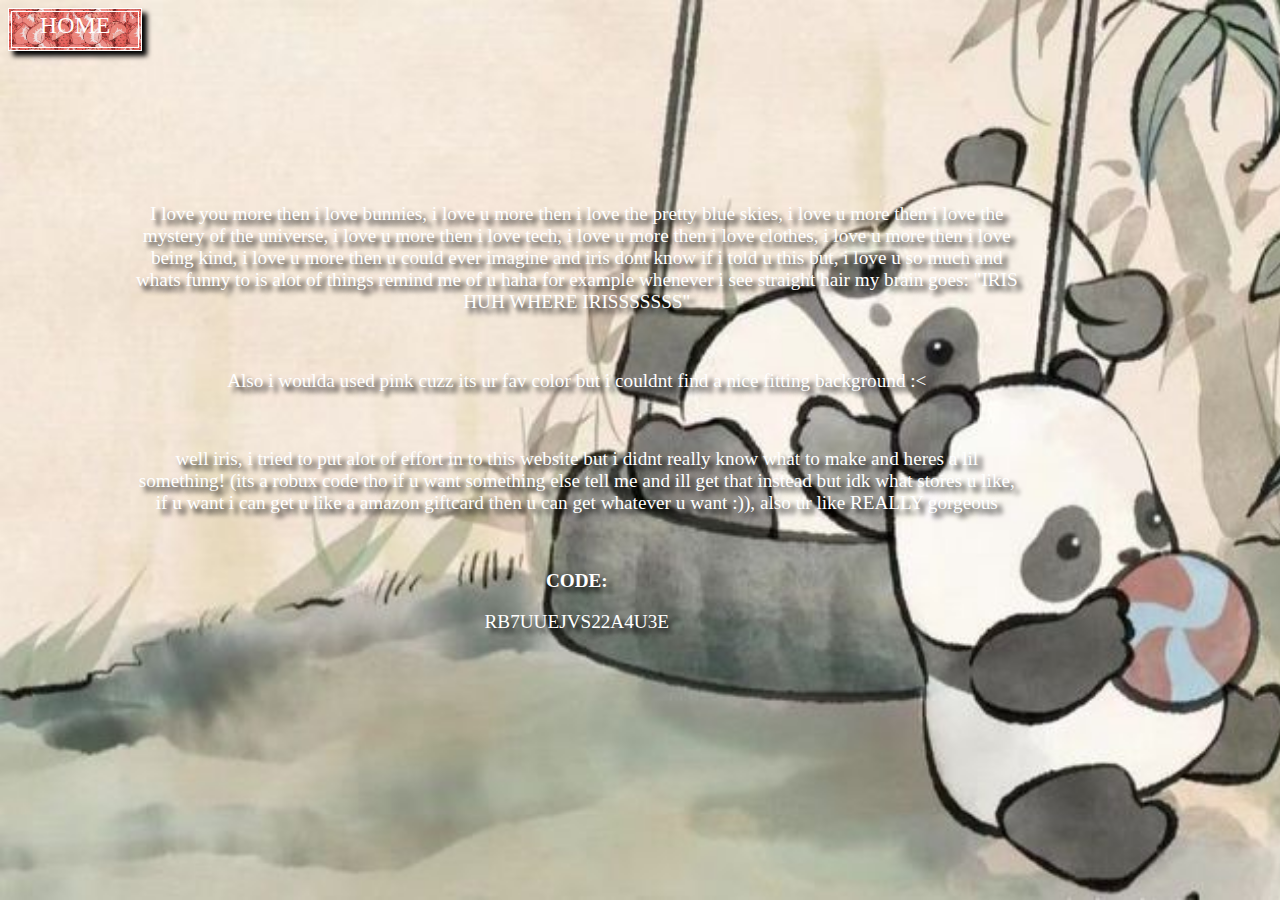
==== webpages/final.html @ 19e6ead0 "Initial commit" ====
<html lang="en">
<head>
    <meta charset="UTF-8">
    <meta name="viewport" content="width=device-width, initial-scale=1.0">
    <link rel="stylesheet" href="../css/MAINCSS.css">
    <link rel="icon" href="../images/favicon.jpg">
    <link rel="stylesheet" href="../css/home.css">
    <title>The end:D</title>
</head>
<body>
    <div id="HOME"> <a href="../index.html">HOME </a></div>
    <p> I love you more then i love bunnies, i love u more then i love the pretty blue skies, i love u more then i love the mystery of the universe, i love u more then i love tech, i love u more then i love clothes, i love u more then i love being kind, i love u more then u could ever imagine and iris dont know if i told u this but, i love u so much and whats funny to is alot of things remind me of u haha for example whenever i see straight hair my brain goes: "IRIS HUH WHERE IRISSSSSSS"</p>
    <br>
    <p>Also i woulda used pink cuzz its ur fav color but i couldnt find a nice fitting background :<</p>
    <br>
    <p>well iris, i tried to put alot of effort in to this website but i didnt really know what to make and heres a lil something! (its a robux code tho if u want something else tell me and ill get that instead but idk what stores u like, if u want i can get u like a amazon giftcard then u can get whatever u want :)), also ur like REALLY gorgeous</p>
  <br>  <b><p>CODE:</p></b>

  <p>RB7UUEJVS22A4U3E</p>
</body>
</html>
---- css/MAINCSS.css ----
body {
    background-image: url(../images/background.jpg);
    background-size: cover;
}


h1 {
    position: relative; 
    top: 15%;
    font-family:cursive;
    font-size: 150%;
    text-align: center;
    color: rgb(255, 255, 255);
    text-shadow: 5px 5px 5px black;
}
p {
    position: relative;
    top: 15%;
    font-family:cursive;
    font-size: 120%;
    text-align: center;
    color: rgb(255, 255, 255);
    text-shadow: 5px 5px 5px black;
    width: 70%;
    left: 10%;
}
h3 {
    position: relative;
    top: 15%;
    font-family:cursive;
    font-size: 120%;
    text-align: center;
    color: rgb(245, 245, 245);
    text-shadow: 5px 5px 5px black;
}

.container {
    font-size: 400% ;
    position: absolute;
    width: 100%;
    height: 15%;
    background-color: rgba(14, 126, 42, 0.327);
    text-align: center;
    top: 0;
    left: 0;
    font-family: cursive;
    color: rgb(255, 255, 255);
    text-shadow: 5px 5px 5px rgba(255, 255, 255, 0.625);  
}

.sidecontainer {
    font-size: 200% ;
    position: absolute;
    width: 10%;
    height: 100%;
    background-color: rgba(255, 255, 255, 0.87);
    text-align: center;
    top: 0;
    left: 0;
    font-family: cursive;
    color: rgb(14, 126, 42);
    text-shadow: 5px 5px 5px rgba(14, 126, 42, 0.327); 
    transition: all 0.5s ease;
}



ul {
    padding-left: 0;
    list-style-type: none;
}
a {
    list-style-type: none;
    display: inline-block;
    text-decoration: none;
    color: inherit;
}
---- css/home.css ----
#HOME {
    width: 10%;
    height: 4%;
    border-style: double;
    font-size: 150%;
    text-align: center;
    box-shadow: 5px 5px 5px black;
    background-image: url(../images/extrabg.jpg);
    background-size: contain;
    border-width: 4px;
    border-color: white;
    color: white;
    font-family: cursive;
}
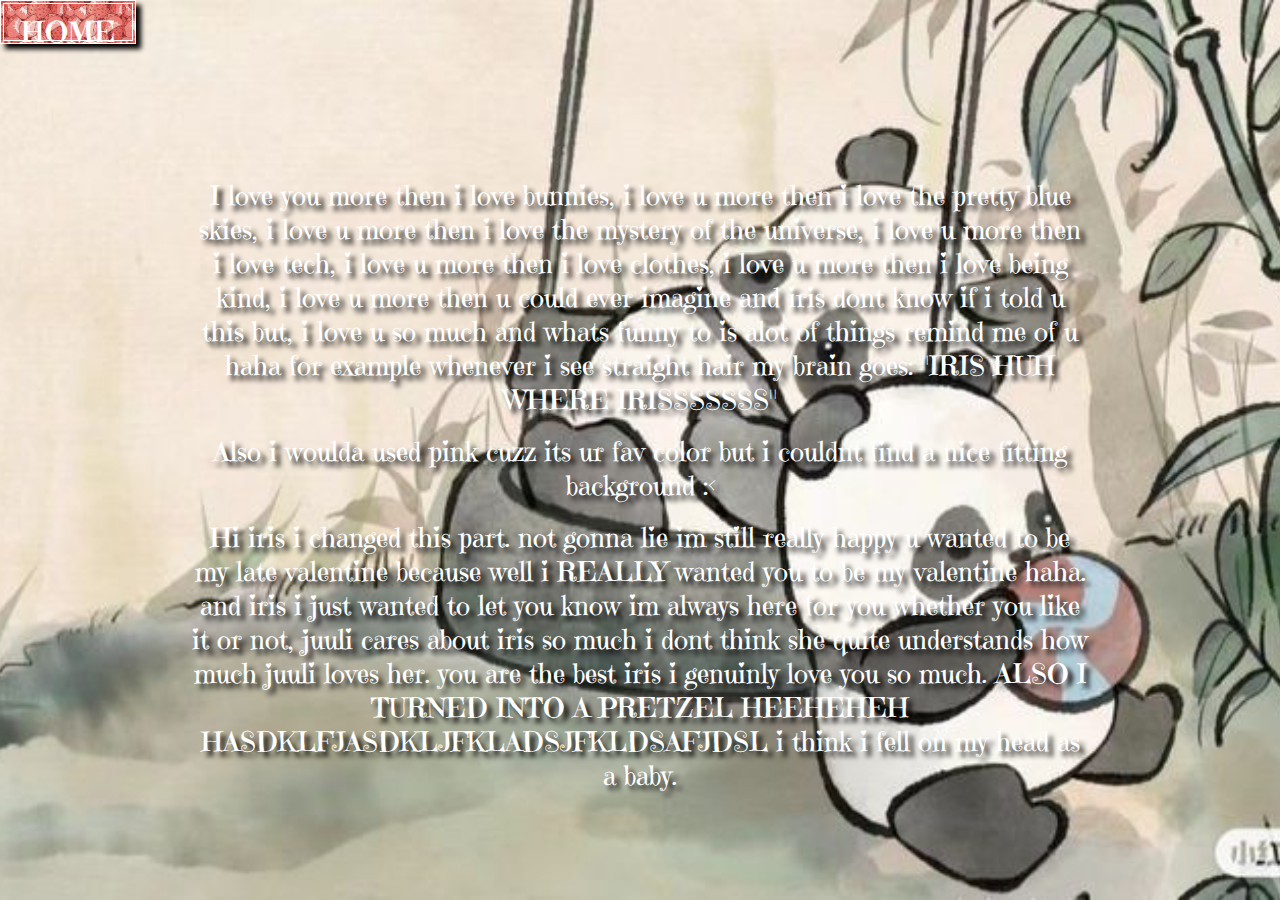
==== commit a7129c39: "FIXED STUFF" ====
--- a/webpages/final.html
+++ b/webpages/final.html
@@ -5,6 +5,9 @@
     <link rel="stylesheet" href="../css/MAINCSS.css">
     <link rel="icon" href="../images/favicon.jpg">
     <link rel="stylesheet" href="../css/home.css">
+    <link rel="preconnect" href="https://fonts.googleapis.com">
+<link rel="preconnect" href="https://fonts.gstatic.com" crossorigin>
+<link href="https://fonts.googleapis.com/css2?family=Atma:wght@300;400;500;600;700&family=Emilys+Candy&display=swap" rel="stylesheet">
     <title>The end:D</title>
 </head>
 <body>
@@ -13,9 +16,6 @@
     <br>
     <p>Also i woulda used pink cuzz its ur fav color but i couldnt find a nice fitting background :<</p>
     <br>
-    <p>well iris, i tried to put alot of effort in to this website but i didnt really know what to make and heres a lil something! (its a robux code tho if u want something else tell me and ill get that instead but idk what stores u like, if u want i can get u like a amazon giftcard then u can get whatever u want :)), also ur like REALLY gorgeous</p>
-  <br>  <b><p>CODE:</p></b>
-
-  <p>RB7UUEJVS22A4U3E</p>
+     <p>Hi iris i changed this part. not gonna lie im still really happy u wanted to be my late valentine because well i REALLY wanted you to be my valentine haha. and iris i just wanted to let you know im always here for you whether you like it or not, juuli cares about iris so much i dont think she quite understands how much juuli loves her. you are the best iris i genuinly love you so much. ALSO I TURNED INTO A PRETZEL HEEHEHEH HASDKLFJASDKLJFKLADSJFKLDSAFJDSL i think i fell on my head as a baby.</p>
 </body>
 </html>--- a/css/MAINCSS.css
+++ b/css/MAINCSS.css
@@ -1,77 +1,144 @@
 body {
     background-image: url(../images/background.jpg);
     background-size: cover;
+    background-position: center;
+    margin: 0;
+    padding: 0;
 }
 
-
-h1 {
-    position: relative; 
-    top: 15%;
-    font-family:cursive;
-    font-size: 150%;
+/* Headings */
+h1, h3, p {
+    position: relative;
+    font-family: 'Emilys Candy', cursive;
     text-align: center;
     color: rgb(255, 255, 255);
     text-shadow: 5px 5px 5px black;
 }
-p {
-    position: relative;
+
+h1 {
     top: 15%;
-    font-family:cursive;
-    font-size: 120%;
-    text-align: center;
-    color: rgb(255, 255, 255);
-    text-shadow: 5px 5px 5px black;
-    width: 70%;
-    left: 10%;
-}
-h3 {
-    position: relative;
-    top: 15%;
-    font-family:cursive;
-    font-size: 120%;
-    text-align: center;
-    color: rgb(245, 245, 245);
-    text-shadow: 5px 5px 5px black;
+    font-size: 250%;
 }
 
+p {
+    top: 15%;
+    font-size: 170%;
+    width: 70%;
+    margin: 0 auto;
+}
+
+h3 {
+    top: 15%;
+    font-size: 120%;
+    color: rgb(245, 245, 245);
+}
+
+
 .container {
-    font-size: 400% ;
-    position: absolute;
+    font-size: 250%;
     width: 100%;
     height: 15%;
-    background-color: rgba(14, 126, 42, 0.327);
+    background-color: rgba(14, 126, 42, 0.6);
     text-align: center;
     top: 0;
     left: 0;
-    font-family: cursive;
-    color: rgb(255, 255, 255);
-    text-shadow: 5px 5px 5px rgba(255, 255, 255, 0.625);  
+    position: fixed;
+    font-family: 'Atma', cursive;
+    color: white;
+    text-shadow: 3px 3px 5px rgba(255, 255, 255, 0.5);
+    display: flex;
+    align-items: center;
+    justify-content: center;
+    z-index: 1000;
 }
 
+
 .sidecontainer {
-    font-size: 200% ;
-    position: absolute;
-    width: 10%;
+    font-size: 150%;
+    width: 3%;
     height: 100%;
-    background-color: rgba(255, 255, 255, 0.87);
+    background-color: rgba(255, 255, 255, 0.9);
     text-align: center;
     top: 0;
     left: 0;
-    font-family: cursive;
+    position: fixed;
+    font-family: 'Atma', cursive;
     color: rgb(14, 126, 42);
-    text-shadow: 5px 5px 5px rgba(14, 126, 42, 0.327); 
-    transition: all 0.5s ease;
+    text-shadow: 3px 3px 5px rgba(14, 126, 42, 0.3);
+    transition: width 0.5s ease;
+    z-index: 999;
+    display: flex;
+    flex-direction: column;
+    align-items: center;
+    padding-top: 5%;
+}
+
+.sidecontainer:hover {
+    width: 20%;
 }
 
 
+ul {
+    padding: 0;
+    list-style-type: none;
+    width: 100%;
+}
 
-ul {
-    padding-left: 0;
-    list-style-type: none;
+ul li {
+    margin: 20px 0;
 }
+
 a {
-    list-style-type: none;
-    display: inline-block;
+    display: block;
     text-decoration: none;
     color: inherit;
-}+    font-size: 120%;
+    padding: 10px;
+    transition: color 0.3s ease;
+}
+
+a:hover {
+    color: rgb(14, 126, 42);
+}
+
+/* Responsive Design */
+@media (max-width: 768px) {
+    h1, h3, p {
+        font-size: 110%;
+    }
+
+    .container {
+        font-size: 180%;
+        height: 12%;
+    }
+
+    .sidecontainer {
+        width: 6%;
+        font-size: 60%;
+    }
+
+    .sidecontainer:hover {
+        width: 25%;
+        font-size: 130%;
+    }
+}
+
+@media (max-width: 480px) {
+    h1, h3, p {
+        font-size: 100%;
+    }
+
+    .container {
+        font-size: 150%;
+        height: 10%;
+    }
+
+    .sidecontainer {
+        width: 25%;
+        font-size: 100%;
+    }
+
+    .sidecontainer:hover {
+        width: 30%;
+    }
+}
--- a/css/home.css
+++ b/css/home.css
@@ -10,5 +10,23 @@
     border-width: 4px;
     border-color: white;
     color: white;
-    font-family: cursive;
-}+    font-family: 'Emilys Candy', cursive;
+}
+
+/* Responsive adjustments */
+@media (max-width: 768px) {
+    #HOME {
+        width: 30%;
+        font-size: 120%;
+        height: auto;
+        padding: 5px;
+    }
+}
+
+@media (max-width: 480px) {
+    #HOME {
+        width: 50%;
+        font-size: 100%;
+        padding: 8px;
+    }
+}
